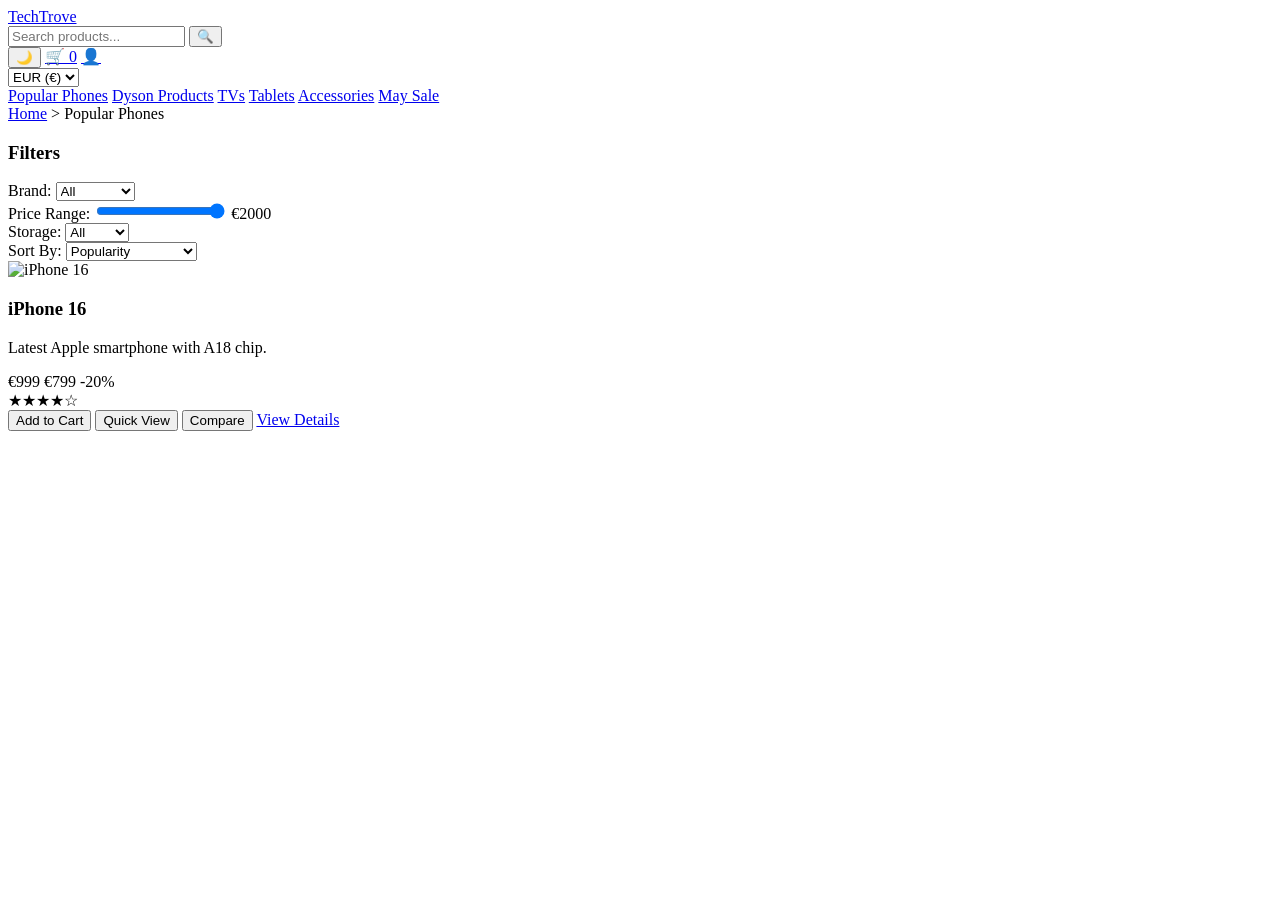
==== category.htm @ 02ee801d "Create category.htm" ====
<!DOCTYPE html>
<html lang="en">
<head>
    <meta charset="UTF-8">
    <meta name="viewport" content="width=device-width, initial-scale=1.0">
    <meta name="description" content="Browse smartphones at TechTrove. Shop iPhone, Samsung, Xiaomi with May Sale discounts.">
    <title>Popular Phones - TechTrove</title>
    <link rel="stylesheet" href="styles.css">
</head>
<body>
    <header class="sticky">
        <!-- Same navbar as index.html -->
        <nav class="navbar">
            <div class="logo">
                <a href="index.html">TechTrove</a>
            </div>
            <div class="search-bar">
                <input type="text" placeholder="Search products..." aria-label="Search">
                <button>🔍</button>
            </div>
            <div class="nav-icons">
                <button id="theme-toggle" aria-label="Toggle theme">🌙</button>
                <a href="#" id="cart-icon" aria-label="Cart">🛒 <span id="cart-count">0</span></a>
                <a href="#" aria-label="Login">👤</a>
            </div>
            <div class="currency-selector">
                <select id="currency">
                    <option value="EUR">EUR (€)</option>
                    <option value="PLN">PLN (zł)</option>
                    <option value="USD">USD ($)</option>
                </select>
            </div>
        </nav>
        <div class="categories">
            <a href="category.html?cat=phones">Popular Phones</a>
            <a href="category.html?cat=dyson">Dyson Products</a>
            <a href="category.html?cat=tvs">TVs</a>
            <a href="category.html?cat=tablets">Tablets</a>
            <a href="category.html?cat=accessories">Accessories</a>
            <a href="category.html?cat=sales">May Sale</a>
        </div>
    </header>

    <main>
        <nav class="breadcrumbs">
            <a href="index.html">Home</a> > <span>Popular Phones</span>
        </nav>
        <section class="category-page">
            <aside class="filters">
                <h3>Filters</h3>
                <div>
                    <label>Brand:</label>
                    <select id="filter-brand">
                        <option value="all">All</option>
                        <option value="apple">Apple</option>
                        <option value="samsung">Samsung</option>
                        <option value="xiaomi">Xiaomi</option>
                    </select>
                </div>
                <div>
                    <label>Price Range:</label>
                    <input type="range" min="0" max="2000" value="2000" id="filter-price">
                    <span id="price-value">€2000</span>
                </div>
                <div>
                    <label>Storage:</label>
                    <select id="filter-storage">
                        <option value="all">All</option>
                        <option value="128">128GB</option>
                        <option value="256">256GB</option>
                        <option value="512">512GB</option>
                    </select>
                </div>
                <div>
                    <label>Sort By:</label>
                    <select id="sort-by">
                        <option value="popularity">Popularity</option>
                        <option value="price-low">Price: Low to High</option>
                        <option value="price-high">Price: High to Low</option>
                        <option value="rating">Rating</option>
                    </select>
                </div>
            </aside>
            <div class="product-grid">
                <article class="product-card" data-id="iphone16">
                    <img src="https://images.unsplash.com/photo-1607936854279-55e8a4c64888" alt="iPhone 16" loading="lazy">
                    <h3>iPhone 16</h3>
                    <p>Latest Apple smartphone with A18 chip.</p>
                    <div class="price">
                        <span class="original-price">€999</span>
                        <span class="sale-price">€799</span>
                        <span class="discount-badge">-20%</span>
                    </div>
                    <div class="rating">★★★★☆</div>
                    <button class="add-to-cart" data-id="iphone16">Add to Cart</button>
                    <button class="quick-view" data-id="iphone16">Quick View</button>
                    <button class="compare" data-id="iphone16">Compare</button>
                    <a href="product.html?id=iphone16" class="product-link">View Details</a>
                </article>
                <article class="product-card" data-id="galaxys24">
                    <img src="https://images.unsplash.com/photo-1610945415295-d9bbf067e59c" alt="Samsung Galaxy S24" loading- Скидка 20% на Samsung Galaxy S24! Покупайте сейчас и получите бесплатную доставку.
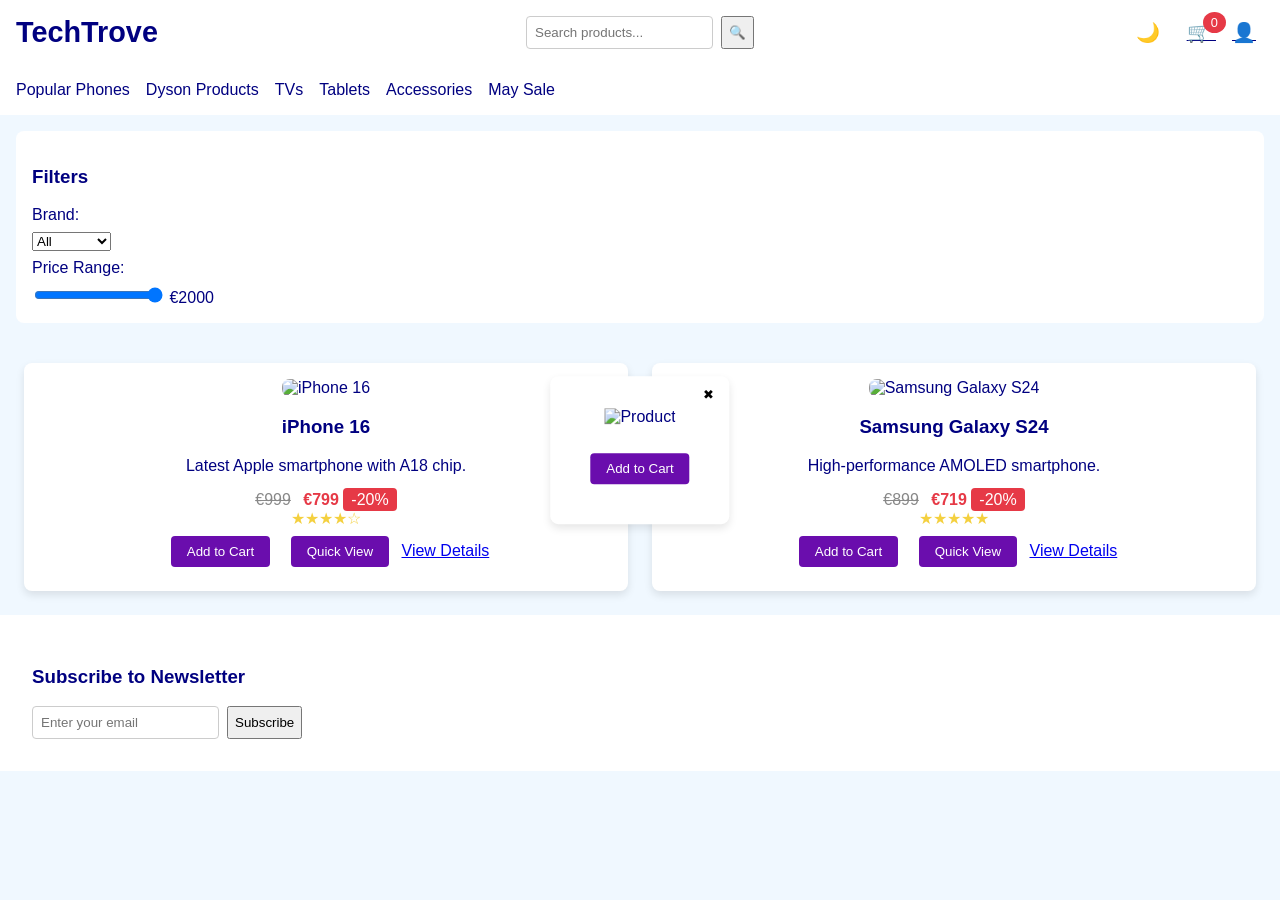
==== commit 8f601096: "Update category.htm Signed-off-by: serejkaka <film28728@gmail.com>" ====
--- a/category.htm
+++ b/category.htm
@@ -3,17 +3,17 @@
 <head>
     <meta charset="UTF-8">
     <meta name="viewport" content="width=device-width, initial-scale=1.0">
-    <meta name="description" content="Browse smartphones at TechTrove. Shop iPhone, Samsung, Xiaomi with May Sale discounts.">
+    <meta name="description" content="Browse smartphones at TechTrove. Shop iPhone, Samsung with May Sale discounts.">
     <title>Popular Phones - TechTrove</title>
     <link rel="stylesheet" href="styles.css">
+    <style>
+        @import url('https://fonts.googleapis.com/css2?family=SF+Pro+Display:wght@400;600&display=swap');
+    </style>
 </head>
 <body>
     <header class="sticky">
-        <!-- Same navbar as index.html -->
         <nav class="navbar">
-            <div class="logo">
-                <a href="index.html">TechTrove</a>
-            </div>
+            <div class="logo"><a href="index.html">TechTrove</a></div>
             <div class="search-bar">
                 <input type="text" placeholder="Search products..." aria-label="Search">
                 <button>🔍</button>
@@ -22,13 +22,6 @@
                 <button id="theme-toggle" aria-label="Toggle theme">🌙</button>
                 <a href="#" id="cart-icon" aria-label="Cart">🛒 <span id="cart-count">0</span></a>
                 <a href="#" aria-label="Login">👤</a>
-            </div>
-            <div class="currency-selector">
-                <select id="currency">
-                    <option value="EUR">EUR (€)</option>
-                    <option value="PLN">PLN (zł)</option>
-                    <option value="USD">USD ($)</option>
-                </select>
             </div>
         </nav>
         <div class="categories">
@@ -42,9 +35,6 @@
     </header>
 
     <main>
-        <nav class="breadcrumbs">
-            <a href="index.html">Home</a> > <span>Popular Phones</span>
-        </nav>
         <section class="category-page">
             <aside class="filters">
                 <h3>Filters</h3>
@@ -54,31 +44,12 @@
                         <option value="all">All</option>
                         <option value="apple">Apple</option>
                         <option value="samsung">Samsung</option>
-                        <option value="xiaomi">Xiaomi</option>
                     </select>
                 </div>
                 <div>
                     <label>Price Range:</label>
                     <input type="range" min="0" max="2000" value="2000" id="filter-price">
                     <span id="price-value">€2000</span>
-                </div>
-                <div>
-                    <label>Storage:</label>
-                    <select id="filter-storage">
-                        <option value="all">All</option>
-                        <option value="128">128GB</option>
-                        <option value="256">256GB</option>
-                        <option value="512">512GB</option>
-                    </select>
-                </div>
-                <div>
-                    <label>Sort By:</label>
-                    <select id="sort-by">
-                        <option value="popularity">Popularity</option>
-                        <option value="price-low">Price: Low to High</option>
-                        <option value="price-high">Price: High to Low</option>
-                        <option value="rating">Rating</option>
-                    </select>
                 </div>
             </aside>
             <div class="product-grid">
@@ -94,8 +65,49 @@
                     <div class="rating">★★★★☆</div>
                     <button class="add-to-cart" data-id="iphone16">Add to Cart</button>
                     <button class="quick-view" data-id="iphone16">Quick View</button>
-                    <button class="compare" data-id="iphone16">Compare</button>
                     <a href="product.html?id=iphone16" class="product-link">View Details</a>
                 </article>
                 <article class="product-card" data-id="galaxys24">
-                    <img src="https://images.unsplash.com/photo-1610945415295-d9bbf067e59c" alt="Samsung Galaxy S24" loading- Скидка 20% на Samsung Galaxy S24! Покупайте сейчас и получите бесплатную доставку.
+                    <img src="https://images.unsplash.com/photo-1610945415295-d9bbf067e59c" alt="Samsung Galaxy S24" loading="lazy">
+                    <h3>Samsung Galaxy S24</h3>
+                    <p>High-performance AMOLED smartphone.</p>
+                    <div class="price">
+                        <span class="original-price">€899</span>
+                        <span class="sale-price">€719</span>
+                        <span class="discount-badge">-20%</span>
+                    </div>
+                    <div class="rating">★★★★★</div>
+                    <button class="add-to-cart" data-id="galaxys24">Add to Cart</button>
+                    <button class="quick-view" data-id="galaxys24">Quick View</button>
+                    <a href="product.html?id=galaxys24" class="product-link">View Details</a>
+                </article>
+            </div>
+        </section>
+    </main>
+
+    <footer>
+        <div class="footer-content">
+            <div class="newsletter">
+                <h3>Subscribe to Newsletter</h3>
+                <form id="newsletter-form">
+                    <input type="email" placeholder="Enter your email" required>
+                    <button type="submit">Subscribe</button>
+                </form>
+            </div>
+        </div>
+    </footer>
+
+    <div class="quick-view-popup hidden" id="quick-view-popup">
+        <div class="quick-view-content">
+            <button class="close-popup">✖</button>
+            <img src="" alt="Product" id="quick-view-image" loading="lazy">
+            <h3 id="quick-view-title"></h3>
+            <p id="quick-view-description"></p>
+            <div class="price" id="quick-view-price"></div>
+            <button class="add-to-cart" id="quick-view-add">Add to Cart</button>
+        </div>
+    </div>
+
+    <script src="script.js"></script>
+</body>
+</html>
--- a/styles.css
+++ b/styles.css
@@ -0,0 +1,295 @@
+:root {
+    --bg-color: #f0f8ff; /* Светло-голубой фон */
+    --text-color: #000080; /* Темно-синий текст */
+    --primary-color: #6a0dad; /* Фиолетовый акцент */
+    --card-bg: #ffffff; /* Белые карточки */
+    --shadow: 0 4px 8px rgba(0, 0, 0, 0.1);
+}
+
+[data-theme="dark"] {
+    --bg-color: #1a1a1a;
+    --text-color: #f4f4f4;
+    --card-bg: #2c2c2c;
+    --primary-color: #bb86fc;
+}
+
+body {
+    font-family: 'SF Pro Display', Arial, sans-serif;
+    margin: 0;
+    background: var(--bg-color);
+    color: var(--text-color);
+}
+
+.sticky {
+    position: sticky;
+    top: 0;
+    z-index: 100;
+    background: var(--card-bg);
+}
+
+.navbar {
+    display: flex;
+    justify-content: space-between;
+    align-items: center;
+    padding: 1rem;
+    box-shadow: var(--shadow);
+}
+
+.logo a {
+    font-size: 1.8rem;
+    font-weight: bold;
+    text-decoration: none;
+    color: var(--text-color);
+}
+
+.search-bar {
+    display: flex;
+    gap: 0.5rem;
+}
+
+.search-bar input {
+    padding: 0.5rem;
+    border: 1px solid #ccc;
+    border-radius: 4px;
+}
+
+.nav-icons button, .nav-icons a {
+    background: none;
+    border: none;
+    font-size: 1.2rem;
+    cursor: pointer;
+    color: var(--text-color);
+    margin: 0 0.5rem;
+}
+
+#cart-icon {
+    position: relative;
+}
+
+#cart-count {
+    position: absolute;
+    top: -10px;
+    right: -10px;
+    background: #e63946;
+    color: #fff;
+    border-radius: 50%;
+    padding: 0.2rem 0.5rem;
+    font-size: 0.8rem;
+}
+
+.currency-selector select {
+    padding: 0.5rem;
+    border-radius: 4px;
+}
+
+.categories {
+    display: flex;
+    gap: 1rem;
+    padding: 1rem;
+    background: var(--card-bg);
+    overflow-x: auto;
+}
+
+.categories a {
+    text-decoration: none;
+    color: var(--text-color);
+}
+
+.banner-slider {
+    position: relative;
+    overflow: hidden;
+}
+
+.slider {
+    display: flex;
+    transition: transform 0.5s ease;
+}
+
+.slide {
+    min-width: 100%;
+    position: relative;
+}
+
+.slide img {
+    width: 100%;
+    height: 400px;
+    object-fit: cover;
+}
+
+.slide-content {
+    position: absolute;
+    top: 50%;
+    left: 50%;
+    transform: translate(-50%, -50%);
+    text-align: center;
+    color: #fff;
+    text-shadow: 0 2px 4px rgba(0, 0, 0, 0.5);
+}
+
+.slider-prev, .slider-next {
+    position: absolute;
+    top: 50%;
+    transform: translateY(-50%);
+    background: rgba(0, 0, 0, 0.5);
+    color: #fff;
+    border: none;
+    padding: 1rem;
+    cursor: pointer;
+}
+
+.slider-prev { left: 10px; }
+.slider-next { right: 10px; }
+
+.product-grid {
+    display: grid;
+    grid-template-columns: repeat(auto-fit, minmax(250px, 1fr));
+    gap: 1.5rem;
+    padding: 1.5rem;
+}
+
+.product-card {
+    background: var(--card-bg);
+    padding: 1rem;
+    border-radius: 8px;
+    text-align: center;
+    box-shadow: var(--shadow);
+    transition: transform 0.3s;
+}
+
+.product-card:hover {
+    transform: scale(1.05);
+}
+
+.product-card img {
+    max-width: 100%;
+    border-radius: 8px;
+}
+
+.original-price {
+    text-decoration: line-through;
+    color: #888;
+    margin-right: 0.5rem;
+}
+
+.sale-price {
+    color: #e63946;
+    font-weight: bold;
+}
+
+.discount-badge {
+    background: #e63946;
+    color: #fff;
+    padding: 0.2rem 0.5rem;
+    border-radius: 4px;
+}
+
+.add-to-cart, .quick-view, .btn {
+    background: var(--primary-color);
+    color: #fff;
+    padding: 0.5rem 1rem;
+    border: none;
+    border-radius: 4px;
+    cursor: pointer;
+    margin: 0.5rem;
+    transition: background 0.3s, transform 0.3s;
+}
+
+.add-to-cart:hover, .quick-view:hover, .btn:hover {
+    background: #5a0c9d;
+    transform: scale(1.05);
+}
+
+.rating {
+    color: #f4d03f;
+}
+
+.filters {
+    padding: 1rem;
+    background: var(--card-bg);
+    border-radius: 8px;
+    margin: 1rem;
+}
+
+.filters label {
+    display: block;
+    margin: 0.5rem 0;
+}
+
+.breadcrumbs {
+    padding: 1rem;
+}
+
+.breadcrumbs a {
+    color: var(--primary-color);
+    text-decoration: none;
+}
+
+.product-details {
+    display: flex;
+    gap: 2rem;
+    padding: 2rem;
+}
+
+.product-gallery img {
+    max-width: 100%;
+    border-radius: 8px;
+}
+
+.product-info h1 {
+    font-size: 2rem;
+}
+
+.footer-content {
+    padding: 2rem;
+    background: var(--card-bg);
+}
+
+.newsletter form {
+    display: flex;
+    gap: 0.5rem;
+}
+
+.newsletter input {
+    padding: 0.5rem;
+    border: 1px solid #ccc;
+    border-radius: 4px;
+}
+
+.quick-view-popup {
+    position: fixed;
+    top: 50%;
+    left: 50%;
+    transform: translate(-50%, -50%);
+    background: var(--card-bg);
+    padding: 2rem;
+    border-radius: 8px;
+    box-shadow: var(--shadow);
+    z-index: 1000;
+}
+
+.quick-view-content {
+    text-align: center;
+}
+
+.close-popup {
+    position: absolute;
+    top: 10px;
+    right: 10px;
+    background: none;
+    border: none;
+    cursor: pointer;
+}
+
+@media (max-width: 768px) {
+    .navbar {
+        flex-direction: column;
+        gap: 1rem;
+    }
+    .categories {
+        flex-direction: column;
+        align-items: center;
+    }
+    .product-details {
+        flex-direction: column;
+    }
+}
